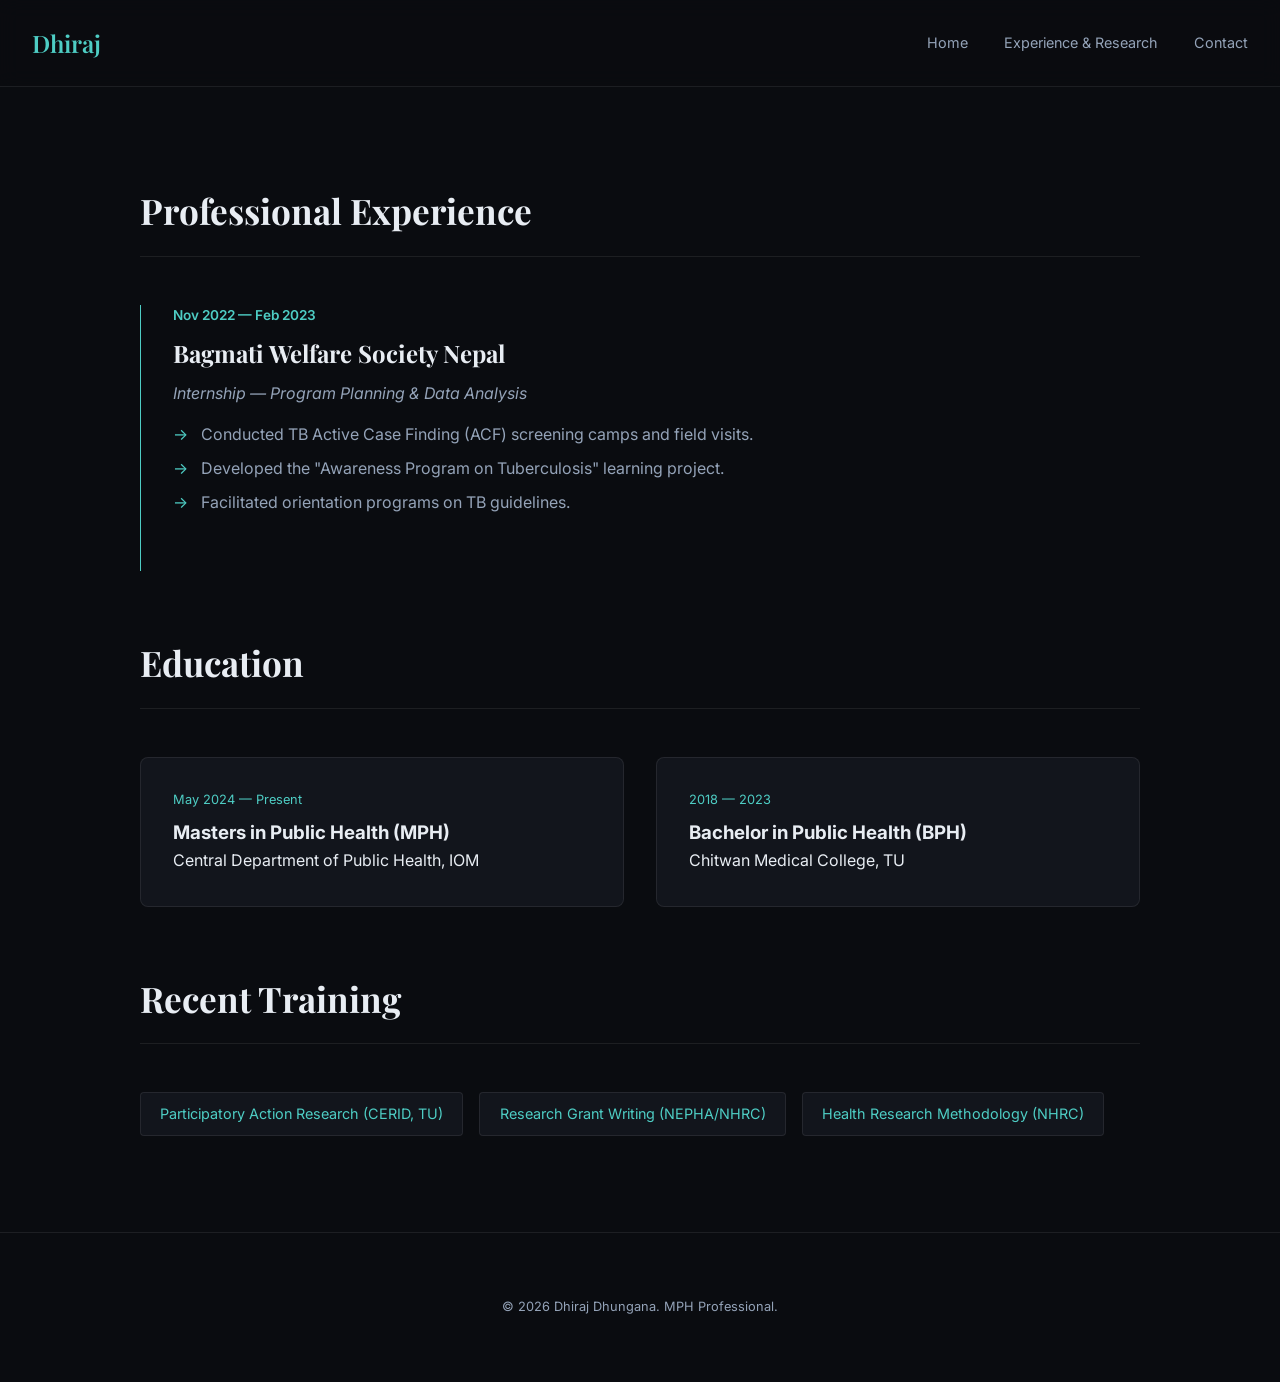
==== experience.html @ befaa2e3 "Update experience.html" ====
<!DOCTYPE html>
<html lang="en">
<head>
    <meta charset="UTF-8">
    <meta name="viewport" content="width=device-width, initial-scale=1.0">
    <title>Experience | Dhiraj Dhungana</title>
    <link rel="stylesheet" href="style.css">
    <link href="https://fonts.googleapis.com/css2?family=Inter:wght@300;400;600&family=Playfair+Display:ital,wght@0,600;1,600&display=swap" rel="stylesheet">
</head>
<body class="fade-in">
   <nav class="navbar">
    <!-- Clickable Logo to go home -->
    <a href="index.html" class="logo" style="text-decoration: none;">Dhiraj</a>
    
    <div class="nav-links">
        <a href="index.html">Home</a>
        <a href="experience.html">Experience & Research</a>
        <!-- This link now jumps down to the contact section -->
        <a href="#contact">Contact</a>
    </div>
</nav>

    <section class="section container">
        <h2 class="section-title animate-up">Professional Experience</h2>
        <div class="timeline animate-up">
            <div class="timeline-item">
                <div class="time-meta">Nov 2022 — Feb 2023</div>
                <div class="time-content">
                    <h3>Bagmati Welfare Society Nepal</h3>
                    <p class="role">Internship — Program Planning & Data Analysis</p>
                    <ul>
                        <li>Conducted TB Active Case Finding (ACF) screening camps and field visits.</li>
                        <li>Developed the "Awareness Program on Tuberculosis" learning project.</li>
                        <li>Facilitated orientation programs on TB guidelines.</li>
                    </ul>
                </div>
            </div>
        </div>

        <h2 class="section-title animate-up" style="margin-top: 4rem;">Education</h2>
        <div class="edu-grid animate-up">
            <div class="edu-card">
                <span class="year">May 2024 — Present</span>
                <h3>Masters in Public Health (MPH)</h3>
                <p>Central Department of Public Health, IOM</p>
            </div>
            <div class="edu-card">
                <span class="year">2018 — 2023</span>
                <h3>Bachelor in Public Health (BPH)</h3>
                <p>Chitwan Medical College, TU</p>
            </div>
        </div>

        <h2 class="section-title animate-up" style="margin-top: 4rem;">Recent Training</h2>
        <div class="skills-grid animate-up">
            <div class="skill-item">Participatory Action Research (CERID, TU)</div>
            <div class="skill-item">Research Grant Writing (NEPHA/NHRC)</div>
            <div class="skill-item">Health Research Methodology (NHRC)</div>
        </div>
    </section>

    <footer>
        <p>&copy; 2026 Dhiraj Dhungana. MPH Professional.</p>
    </footer>
</body>
</html>
---- style.css ----
/* ============================================
   DHIRAJ DHUNGANA — PORTFOLIO CSS
   Dark, professional, and animated
   ============================================ */

:root {
    --bg: #0a0c10;
    --surface: #12151c;
    --accent: #4ecdc4;
    --text-main: #e8edf3;
    --text-dim: #94a3b8;
    --border: rgba(255, 255, 255, 0.08);
}

/* ============ RESET ============ */
* { 
    margin: 0; 
    padding: 0; 
    box-sizing: border-box; 
}

html {
    scroll-behavior: smooth;
}

body {
    background-color: var(--bg);
    color: var(--text-main);
    font-family: 'Inter', -apple-system, BlinkMacSystemFont, sans-serif;
    line-height: 1.6;
    overflow-x: hidden;
}

.container { 
    max-width: 1000px; 
    margin: 0 auto; 
    padding: 0 2rem; 
}

/* ============ NAVIGATION ============ */
.navbar {
    display: flex;
    justify-content: space-between;
    align-items: center;
    padding: 1.5rem 2rem;
    position: sticky;
    top: 0;
    background: rgba(10, 12, 16, 0.9);
    backdrop-filter: blur(10px);
    z-index: 100;
    border-bottom: 1px solid var(--border);
}

.logo { 
    font-family: 'Playfair Display', serif; 
    font-size: 1.5rem; 
    font-weight: 600;
    color: var(--accent); 
}

.nav-links a { 
    color: var(--text-dim); 
    text-decoration: none; 
    margin-left: 2rem; 
    font-size: 0.9rem; 
    transition: 0.3s; 
    font-weight: 400;
}

.nav-links a:hover, .nav-links a.active { 
    color: var(--accent); 
}

/* ============ HERO SECTION ============ */
.hero { 
    padding: 8rem 0 4rem 0; 
}

.tag { 
    color: var(--accent); 
    font-size: 0.8rem; 
    text-transform: uppercase; 
    letter-spacing: 2px; 
    display: block;
    margin-bottom: 1rem;
}

h1 { 
    font-family: 'Playfair Display', serif; 
    font-size: clamp(3rem, 8vw, 5rem); 
    margin: 1rem 0; 
    line-height: 1.1;
}

h1 i { 
    color: var(--accent); 
    font-style: italic;
}

.subtitle { 
    font-size: 1.2rem; 
    color: var(--text-dim); 
    max-width: 650px; 
    margin-bottom: 2rem;
}

.hero-contact { 
    margin-bottom: 3rem; 
    display: flex; 
    gap: 2rem; 
    color: var(--text-dim); 
    font-size: 0.9rem; 
}

/* ============ BUTTONS ============ */
.hero-actions {
    display: flex;
    gap: 1rem;
}

.btn { 
    display: inline-block; 
    padding: 0.8rem 2rem; 
    background: var(--accent); 
    color: var(--bg); 
    text-decoration: none; 
    border-radius: 4px; 
    font-weight: 600; 
    transition: 0.3s; 
}

.btn.secondary { 
    background: transparent; 
    border: 1px solid var(--accent); 
    color: var(--accent); 
}

.btn:hover { 
    opacity: 0.9; 
    transform: translateY(-3px); 
    box-shadow: 0 10px 20px rgba(78, 205, 196, 0.2);
}

/* ============ CONTENT SECTIONS ============ */
.section { 
    padding: 6rem 0; 
}

.section-title { 
    font-family: 'Playfair Display', serif; 
    font-size: 2.2rem; 
    margin-bottom: 3rem; 
    border-bottom: 1px solid var(--border); 
    padding-bottom: 1rem; 
}

/* Skills Grid */
.skills-grid { 
    display: flex; 
    flex-wrap: wrap; 
    gap: 1rem; 
}

.skill-item { 
    background: var(--surface); 
    border: 1px solid var(--border); 
    padding: 0.6rem 1.2rem; 
    border-radius: 4px; 
    color: var(--accent); 
    font-size: 0.9rem; 
}

/* Timeline */
.timeline-item { 
    border-left: 1px solid var(--accent); 
    padding: 0 0 3rem 2rem; 
    position: relative; 
}

.time-meta { 
    font-size: 0.85rem; 
    color: var(--accent); 
    margin-bottom: 0.5rem; 
    font-weight: 600;
}

.time-content h3 { 
    font-family: 'Playfair Display', serif; 
    font-size: 1.5rem;
    margin-bottom: 0.5rem;
}

.role {
    color: var(--text-dim);
    font-style: italic;
    margin-bottom: 1rem;
}

.timeline-item ul { 
    margin-top: 1rem; 
    list-style: none; 
}

.timeline-item li {
    margin-bottom: 0.5rem;
    color: var(--text-dim);
}

.timeline-item li::before { 
    content: "→"; 
    color: var(--accent); 
    margin-right: 0.8rem; 
}

/* Education Cards */
.edu-grid { 
    display: grid; 
    grid-template-columns: 1fr 1fr; 
    gap: 2rem; 
}

.edu-card { 
    background: var(--surface); 
    border: 1px solid var(--border); 
    padding: 2rem; 
    border-radius: 8px; 
    transition: 0.3s; 
}

.edu-card:hover { 
    border-color: var(--accent); 
}

.year {
    display: block;
    color: var(--accent);
    font-size: 0.8rem;
    margin-bottom: 0.5rem;
}

/* ============ ANIMATIONS ============ */
.fade-in {
    animation: fadeInPage 0.8s ease-in-out;
}

@keyframes fadeInPage {
    from { opacity: 0; }
    to { opacity: 1; }
}

.animate-up {
    animation: slideUp 1s cubic-bezier(0.16, 1, 0.3, 1) forwards;
}

@keyframes slideUp {
    from { 
        opacity: 0; 
        transform: translateY(30px); 
    }
    to { 
        opacity: 1; 
        transform: translateY(0); 
    }
}

/* ============ FOOTER ============ */
footer { 
    text-align: center; 
    padding: 4rem 2rem; 
    color: var(--text-dim); 
    font-size: 0.8rem; 
    border-top: 1px solid var(--border); 
}

/* ============ RESPONSIVE ============ */
@media (max-width: 768px) {
    .edu-grid { grid-template-columns: 1fr; }
    .hero-contact { flex-direction: column; gap: 0.5rem; }
    .nav-links { display: none; } /* Simplified for mobile */
    h1 { font-size: 3rem; }
}
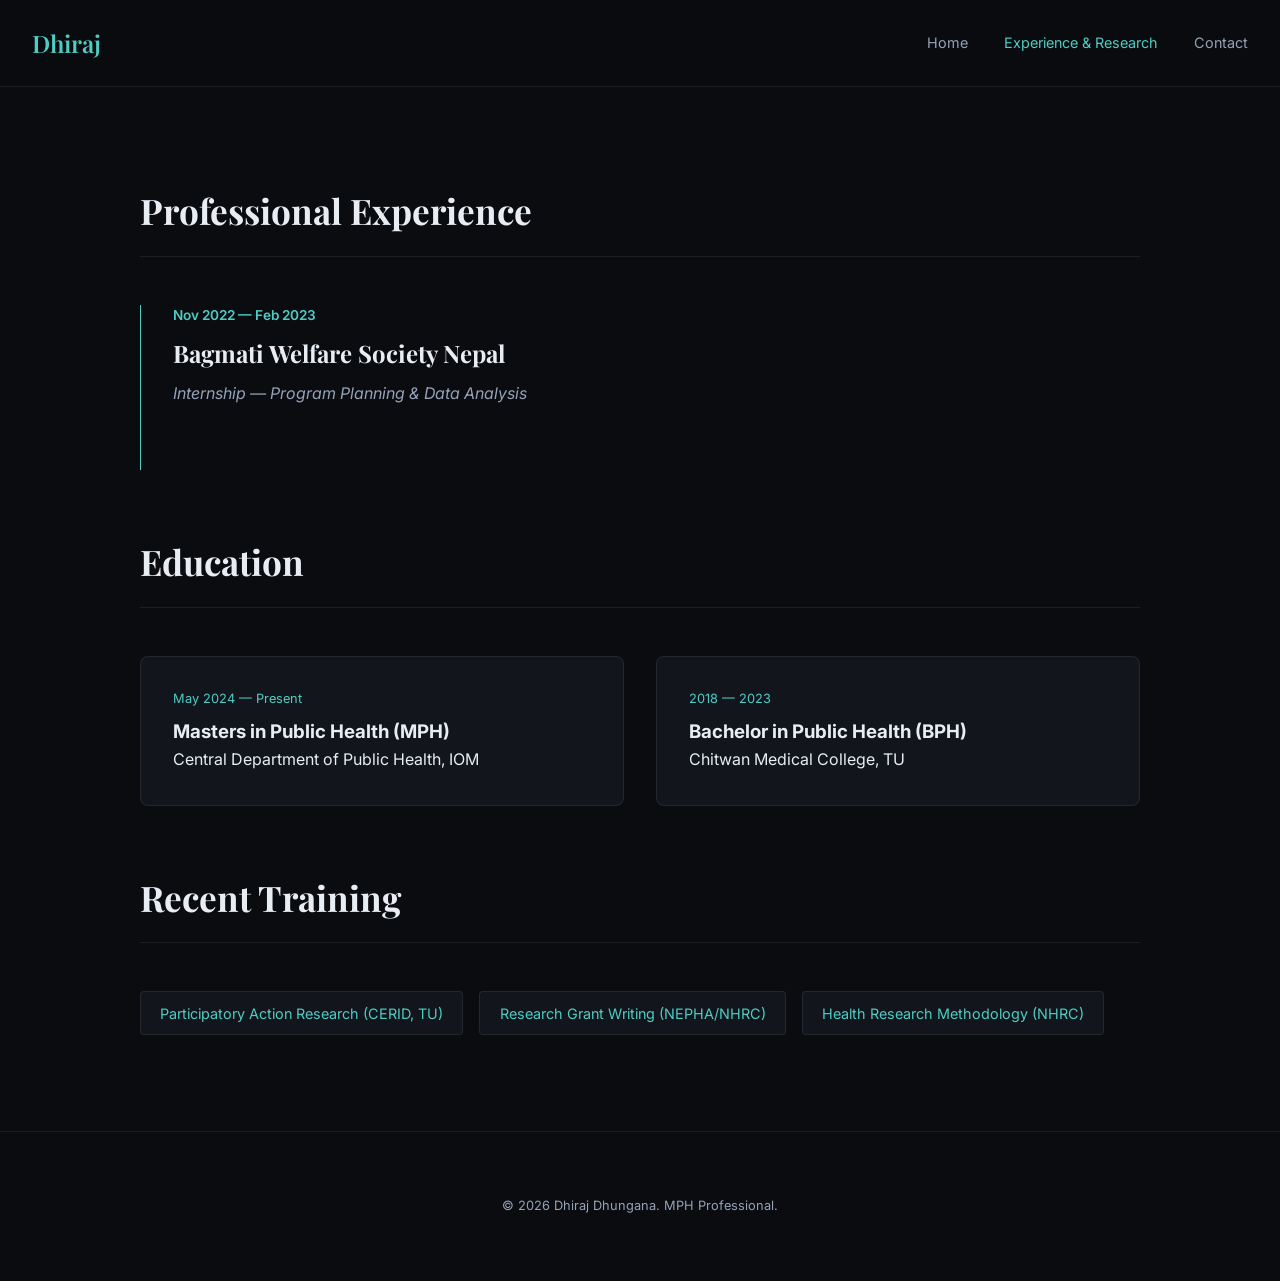
==== commit c4d05b40: "Update experience.html" ====
--- a/experience.html
+++ b/experience.html
@@ -9,14 +9,12 @@
 </head>
 <body class="fade-in">
    <nav class="navbar">
-    <!-- Clickable Logo to go home -->
     <a href="index.html" class="logo" style="text-decoration: none;">Dhiraj</a>
-    
     <div class="nav-links">
         <a href="index.html">Home</a>
-        <a href="experience.html">Experience & Research</a>
-        <!-- This link now jumps down to the contact section -->
-        <a href="#contact">Contact</a>
+        <a href="experience.html" class="active">Experience & Research</a>
+        <!-- Notice the 'index.html' before the '#' -->
+        <a href="index.html#contact">Contact</a>
     </div>
 </nav>
 
@@ -28,11 +26,6 @@
                 <div class="time-content">
                     <h3>Bagmati Welfare Society Nepal</h3>
                     <p class="role">Internship — Program Planning & Data Analysis</p>
-                    <ul>
-                        <li>Conducted TB Active Case Finding (ACF) screening camps and field visits.</li>
-                        <li>Developed the "Awareness Program on Tuberculosis" learning project.</li>
-                        <li>Facilitated orientation programs on TB guidelines.</li>
-                    </ul>
                 </div>
             </div>
         </div>
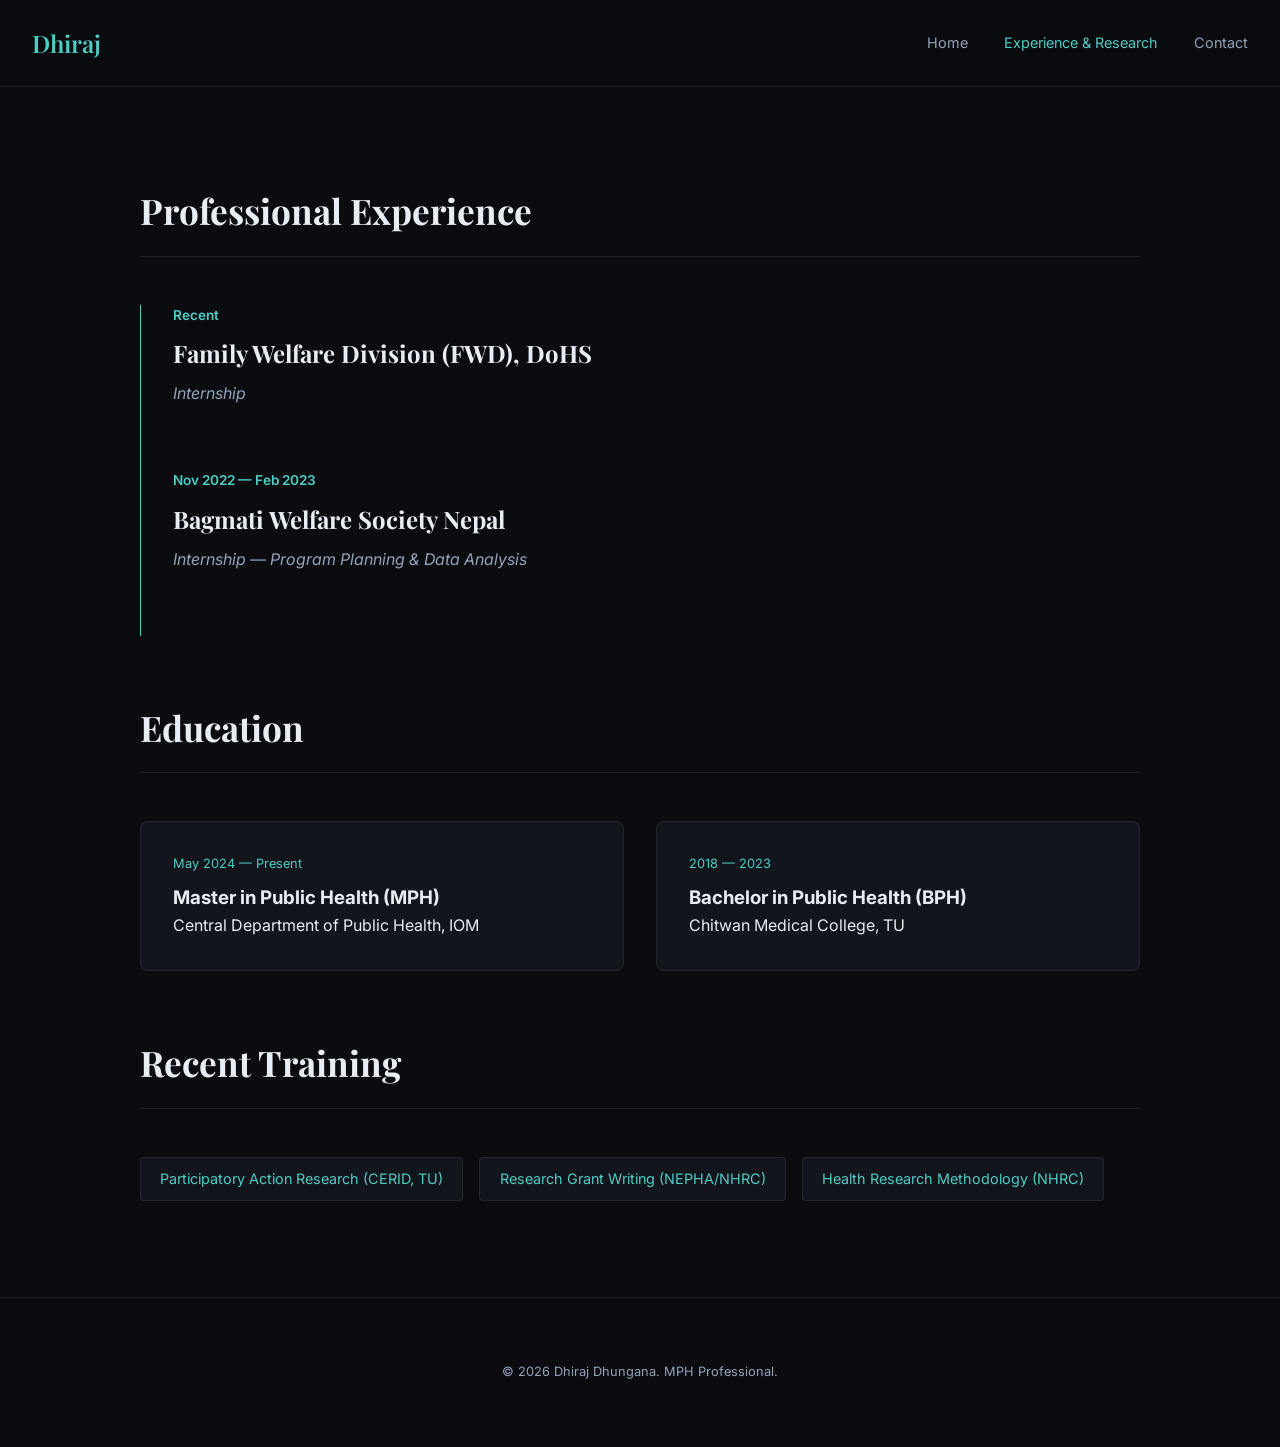
==== commit baa77063: "Update experience.html" ====
--- a/experience.html
+++ b/experience.html
@@ -21,6 +21,13 @@
     <section class="section container">
         <h2 class="section-title animate-up">Professional Experience</h2>
         <div class="timeline animate-up">
+           <div class="timeline-item">
+            <div class="time-meta">Recent</div>
+            <div class="time-content">
+                <h3>Family Welfare Division (FWD), DoHS</h3>
+                <p class="role">Internship</p>
+            </div>
+        </div>
             <div class="timeline-item">
                 <div class="time-meta">Nov 2022 — Feb 2023</div>
                 <div class="time-content">
@@ -34,7 +41,7 @@
         <div class="edu-grid animate-up">
             <div class="edu-card">
                 <span class="year">May 2024 — Present</span>
-                <h3>Masters in Public Health (MPH)</h3>
+                <h3>Master in Public Health (MPH)</h3>
                 <p>Central Department of Public Health, IOM</p>
             </div>
             <div class="edu-card">
